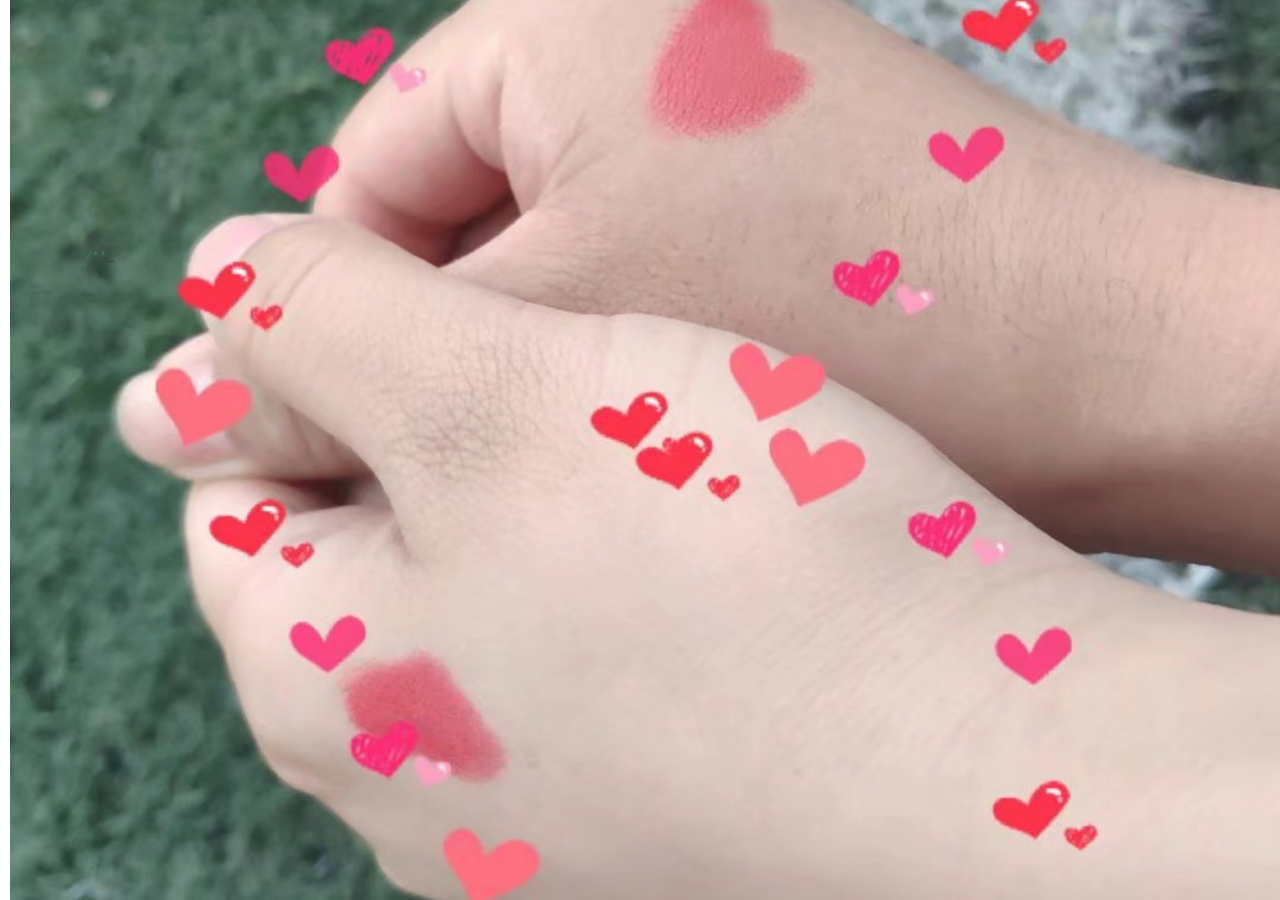
==== index.html @ 31b1e3f7 "love" ====
﻿<!DOCTYPE html PUBLIC "-//W3C//DTD XHTML 1.0 Transitional//EN" "http://www.w3.org/TR/xhtml1/DTD/xhtml1-transitional.dtd">
<html xmlns="http://www.w3.org/1999/xhtml">
<head>
<meta http-equiv="Content-Type" content="text/html; charset=utf-8" />
<title>恋爱时钟</title>

<style type="text/css">
@font-face {
	font-family: digit;
	src: url('digital-7_mono.ttf') format("truetype");
}
</style>

<link href="css/default.css" type="text/css" rel="stylesheet">
<script type="text/javascript" src="js/jquery.js"></script>
<script type="text/javascript" src="js/garden.js"></script>
<script type="text/javascript" src="js/functions.js"></script>

</head>

<body>

<div id="mainDiv">
	<div id="content">
		<div id="code">
			<span class="comments">/**</span><br />
			<span class="space"/><span class="comments">*2019—04-13</span><br />
			<span class="space"/><span class="comments">*forever...</span><br />
			<span class="space"/><span class="comments">*/</span><br />
			Boy name = <span class="keyword">Mr</span> Zhou<br />
			Girl name = <span class="keyword">Mrs</span> Deng<br />
			<span class="comments">// Fall in love river. </span><br />
			The boy love the girl;<br />
			<span class="comments">// They love each other.</span><br />
			The girl loved the boy;<br />
			<span class="comments">// AS time goes on.</span><br />
			The boy can not be separated the girl;<br />
			<span class="comments">// At the same time.</span><br />
			The girl can not be separated the boy;<br />
			<span class="comments">// Both wind and snow all over the sky.</span><br />
			<span class="comments">// Whether on foot or 5 kilometers.</span><br />
			<span class="keyword">The boy</span> very <span class="keyword">happy</span>;<br />
			<span class="keyword">The girl</span> is also very <span class="keyword">happy</span>;<br />
			<span class="placeholder"/><span class="comments">// Whether it is right now</span><br />
			<span class="placeholder"/><span class="comments">// Still in the distant future.</span><br />
			<span class="placeholder"/>The boy has but one dream;<br />
			<span class="comments">// The boy wants the girl could well have been happy.</span><br />
			<br>
			<br>
			I want to say:<br />
			Girl, I love you forever;<br />
		</div>
		<div id="loveHeart">
			<canvas id="garden"></canvas>
			<div id="words">
				<div id="messages">
					亲爱的，这是我们相爱在一起的时光。
					<div id="elapseClock"></div>
				</div>
				<div id="loveu">
					爱你直到永永远远。<br/>
					<div class="signature">- 爱你的狗子</div>
				</div>
			</div>
		</div>
	</div>
	<div id="copyright">
		<a href="#"> </a><br />
		<a href="#"> </a><br />
		
	</div>
</div>

<script type="text/javascript">
var offsetX = $("#loveHeart").width() / 2;
var offsetY = $("#loveHeart").height() / 2 - 55;
var together = new Date();
together.setFullYear(2019, 03, 12);
together.setHours(0);
together.setMinutes(0);
together.setSeconds(0);
together.setMilliseconds(0);

if (!document.createElement('canvas').getContext) {
	var msg = document.createElement("div");
	msg.id = "errorMsg";
	msg.innerHTML = "Your browser doesn't support HTML5!<br/>Recommend use Chrome 14+/IE 9+/Firefox 7+/Safari 4+"; 
	document.body.appendChild(msg);
	$("#code").css("display", "none")
	$("#copyright").css("position", "absolute");
	$("#copyright").css("bottom", "10px");
	document.execCommand("stop");
} else {
	setTimeout(function () {
		startHeartAnimation();
	}, 5000);

	timeElapse(together);
	setInterval(function () {
		timeElapse(together);
	}, 500);

	adjustCodePosition();
	$("#code").typewriter();
}
</script>

</body>
</html>
---- css/default.css ----
﻿body{margin:0;padding:0; 
    background:url(../image/love.jpeg) 
    no-repeat 10px center;
    background-size: cover
}
#mainDiv{width:100%;height:100%}
#loveHeart{float:left;width:670px;height:625px;
   
    
}
#garden{width:100%;height:100%}
#elapseClock{text-align:right;font-size:18px;margin-top:10px;margin-bottom:10px}
#words{font-family:"sans-serif";width:500px;font-size:24px;color:#666}
#messages{display:none}
#elapseClock .digit{font-family:"digit";font-size:36px}
#loveu{padding:5px;font-size:22px;margin-top:80px;margin-right:120px;text-align:right;display:none}
#loveu .signature{margin-top:10px;font-size:20px;font-style:italic}
#clickSound{display:none}
#code{float:left;width:440px;height:400px;color:#333;font-family:"Consolas","Monaco","Bitstream Vera Sans Mono","Courier New","sans-serif";font-size:12px}
#code .string{color:#2a36ff}
#code .keyword{color:#7f0055;font-weight:bold}
#code .placeholder{margin-left:15px}#code .space{margin-left:7px}
#code .comments{color:#3f7f5f}
#copyright{margin-top:10px;text-align:center;width:100%;color:#666}
#errorMsg{width:100%;text-align:center;font-size:24px;position:absolute;top:100px;left:0}
#copyright a{color:#666}
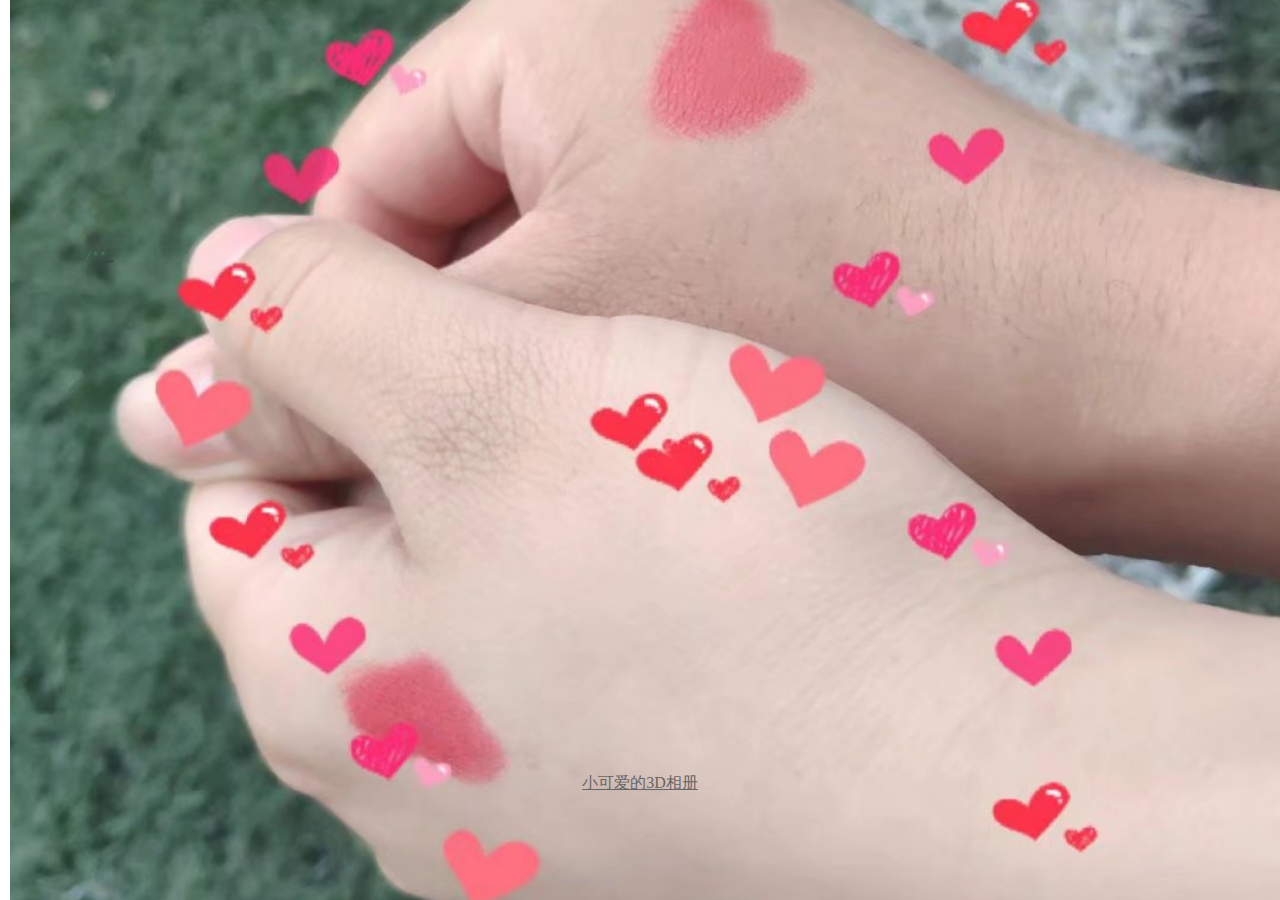
==== commit abe2f9a9: "love" ====
--- a/index.html
+++ b/index.html
@@ -2,6 +2,7 @@
 <html xmlns="http://www.w3.org/1999/xhtml">
 <head>
 <meta http-equiv="Content-Type" content="text/html; charset=utf-8" />
+<link rel="shortcut icon" href="image/qzone.png">
 <title>恋爱时钟</title>
 
 <style type="text/css">
@@ -65,7 +66,7 @@
 		</div>
 	</div>
 	<div id="copyright">
-		<a href="#"> </a><br />
+		<a href="https://zero-bug-z.github.io/love/album/album.htm">小可爱的3D相册</a><br />
 		<a href="#"> </a><br />
 		
 	</div>
